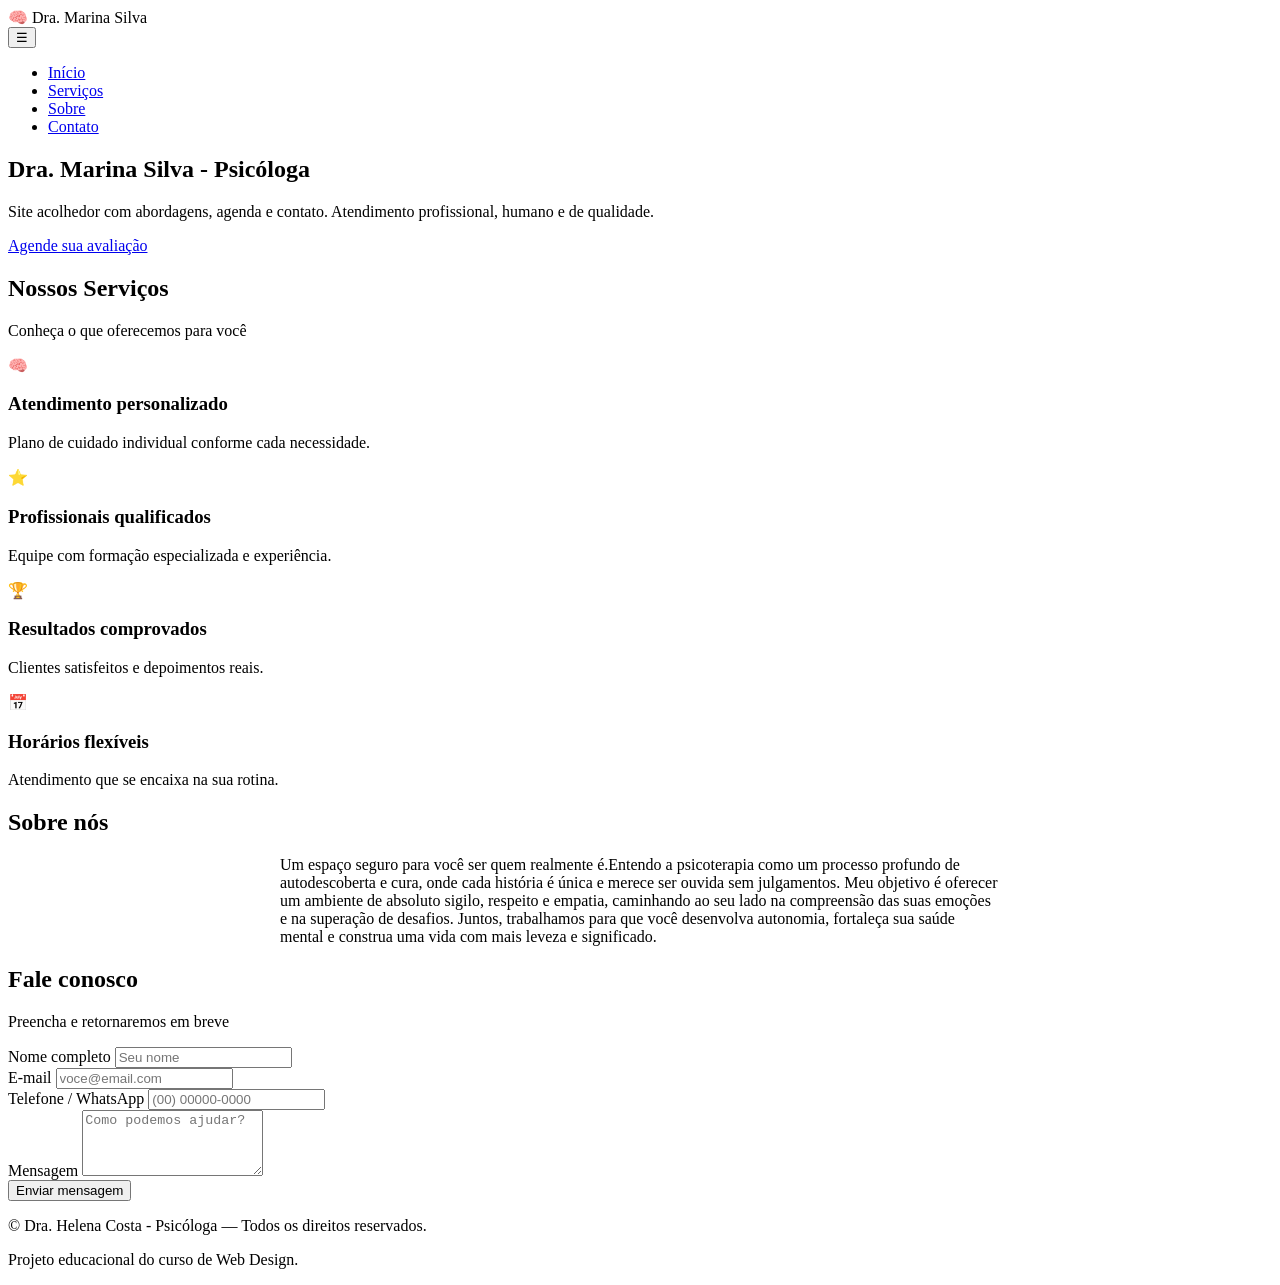
==== projetos-final-2026-2/04-psicologa/index.html @ 13c584ec "projeto final" ====
<!DOCTYPE html>
<!--
  Dra. Marina Silva - Psicóloga
  Projeto didático do curso de Web Design.
  Estrutura: header, hero, serviços (cards), sobre, contato (form), footer.
-->
<html lang="pt-BR">
<head>
  <meta charset="UTF-8" />
  <!-- viewport torna o site responsivo no celular -->
  <meta name="viewport" content="width=device-width, initial-scale=1.0" />
  <title>Dra. Marina Silva - Psicóloga</title>
  <meta name="description" content="Site acolhedor com abordagens, agenda e contato." />
  <link rel="stylesheet" href="styles.css" />
</head>
<body>

  <!-- CABEÇALHO com navegação -->
  <header class="site-header">
    <div class="nav">
      <div class="logo">🧠 Dra. Marina Silva</div>
      <button class="menu-toggle" aria-label="Abrir menu">☰</button>
      <ul id="menu">
        <li><a href="#inicio">Início</a></li>
        <li><a href="#servicos">Serviços</a></li>
        <li><a href="#sobre">Sobre</a></li>
        <li><a href="#contato">Contato</a></li>
      </ul>
    </div>
  </header>

  <!-- HERO: primeira impressão do site -->
  <section class="hero" id="inicio">
    <h1>Dra. Marina Silva - Psicóloga</h1>
    <p>Site acolhedor com abordagens, agenda e contato. Atendimento profissional, humano e de qualidade.</p>
    <a href="#contato" class="btn">Agende sua avaliação</a>
  </section>

  <!-- SERVIÇOS em formato de cards -->
  <section id="servicos">
    <div class="container">
      <h2>Nossos Serviços</h2>
      <p class="subtitle">Conheça o que oferecemos para você</p>
      <div class="grid">
        <article class="card">
          <div class="icon">🧠</div>
          <h3>Atendimento personalizado</h3>
          <p>Plano de cuidado individual conforme cada necessidade.</p>
        </article>
        <article class="card">
          <div class="icon">⭐</div>
          <h3>Profissionais qualificados</h3>
          <p>Equipe com formação especializada e experiência.</p>
        </article>
        <article class="card">
          <div class="icon">🏆</div>
          <h3>Resultados comprovados</h3>
          <p>Clientes satisfeitos e depoimentos reais.</p>
        </article>
        <article class="card">
          <div class="icon">📅</div>
          <h3>Horários flexíveis</h3>
          <p>Atendimento que se encaixa na sua rotina.</p>
        </article>
      </div>
    </div>
  </section>

  <!-- SOBRE -->
  <section id="sobre" style="background:#fff;">
    <div class="container">
      <h2>Sobre nós</h2>
      <p class="subtitle" style="max-width:720px; margin-left:auto; margin-right:auto;">
         Um espaço seguro para você ser quem realmente é.Entendo a psicoterapia como um processo profundo de autodescoberta e cura, onde cada história é única e merece ser ouvida sem julgamentos. Meu objetivo é oferecer um ambiente de absoluto sigilo, respeito e empatia, caminhando ao seu lado na compreensão das suas emoções e na superação de desafios. Juntos, trabalhamos para que você desenvolva autonomia, fortaleça sua saúde mental e construa uma vida com mais leveza e significado.
      </p>
    </div>
  </section>

  <!-- CONTATO com formulário -->
  <section id="contato">
    <div class="container">
      <h2>Fale conosco</h2>
      <p class="subtitle">Preencha e retornaremos em breve</p>
      <form class="contact" id="formContato" novalidate>
        <div>
          <label for="nome">Nome completo</label>
          <input type="text" id="nome" name="nome" required placeholder="Seu nome" />
        </div>
        <div>
          <label for="email">E-mail</label>
          <input type="email" id="email" name="email" required placeholder="voce@email.com" />
        </div>
        <div>
          <label for="telefone">Telefone / WhatsApp</label>
          <input type="tel" id="telefone" name="telefone" placeholder="(00) 00000-0000" />
        </div>
        <div>
          <label for="mensagem">Mensagem</label>
          <textarea id="mensagem" name="mensagem" rows="4" required placeholder="Como podemos ajudar?"></textarea>
        </div>
        <button type="submit" class="btn primary">Enviar mensagem</button>
        <div class="mensagem-feedback" id="feedback"></div>
      </form>
    </div>
  </section>

  <footer>
    <p>© <span id="ano"></span> Dra. Helena Costa - Psicóloga — Todos os direitos reservados.</p>
    <p>Projeto educacional do curso de Web Design.</p>
  </footer>

  <script src="script.js"></script>
</body>
</html>
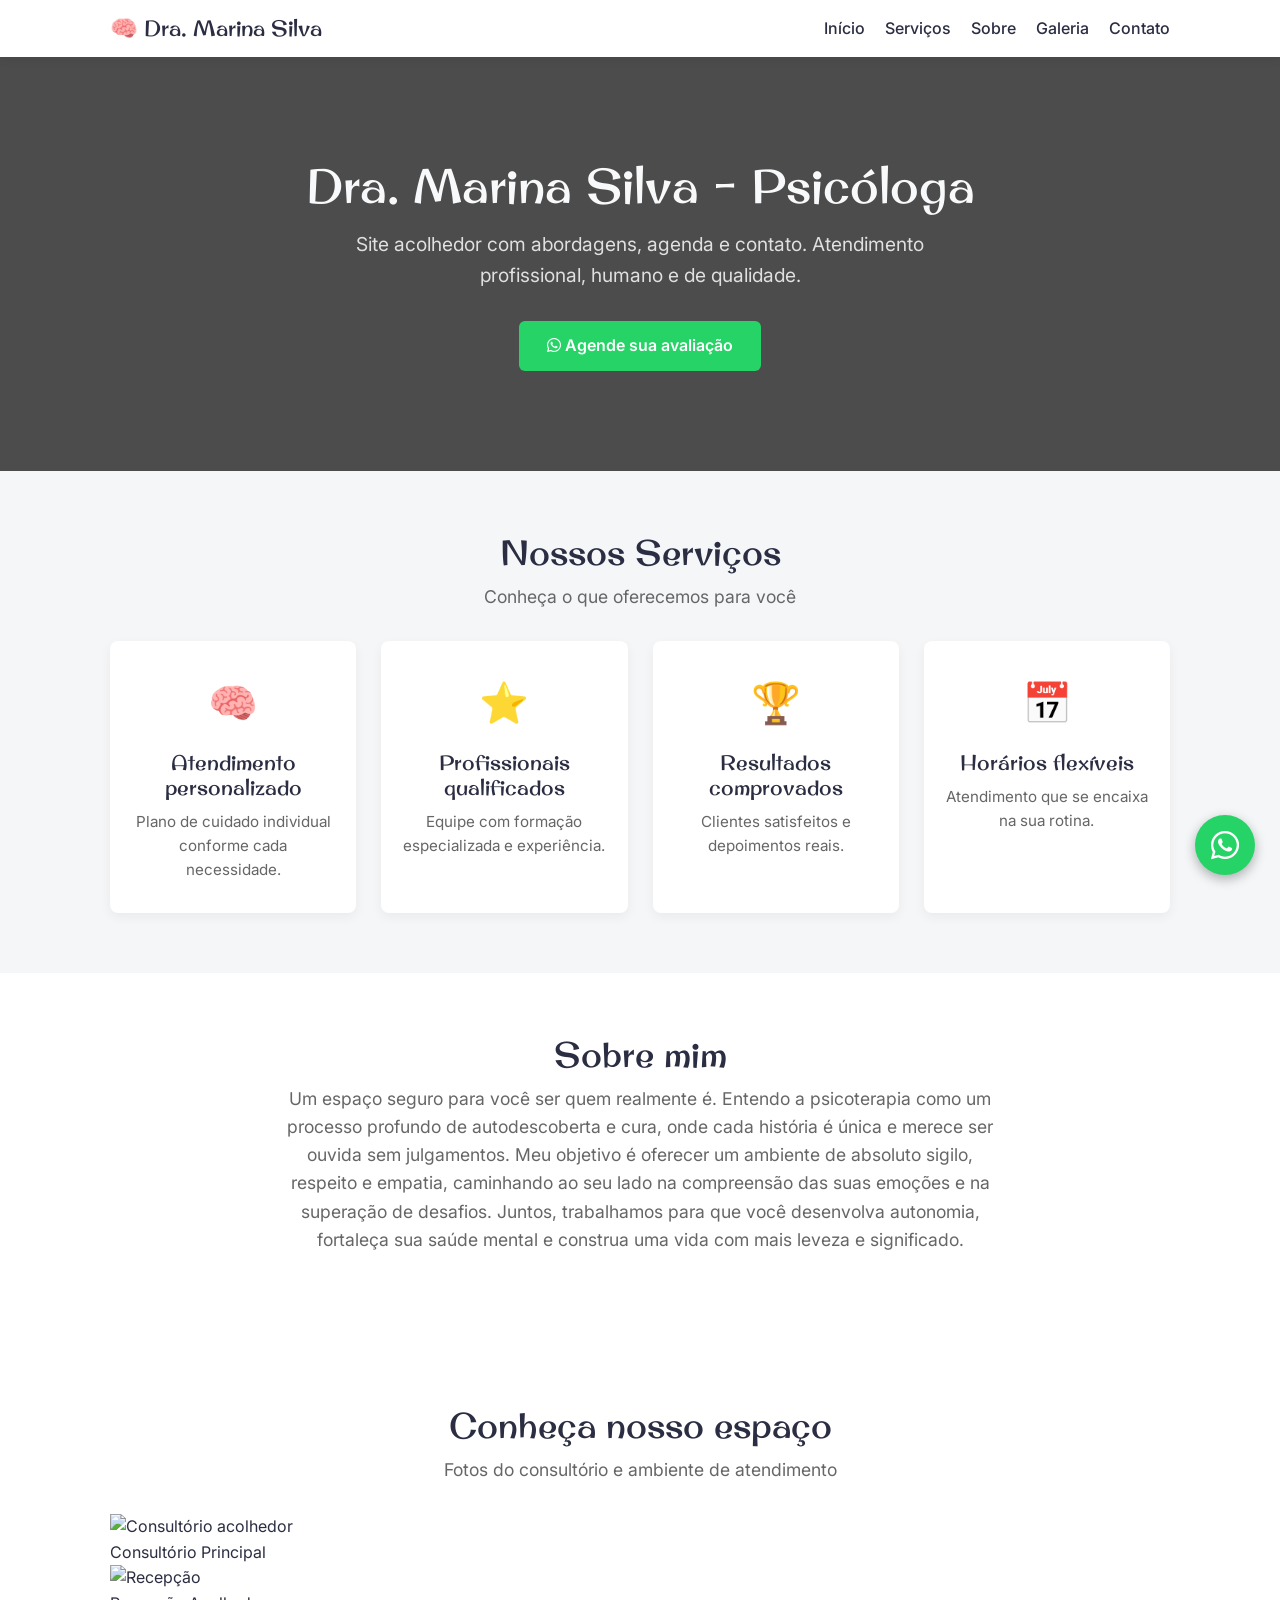
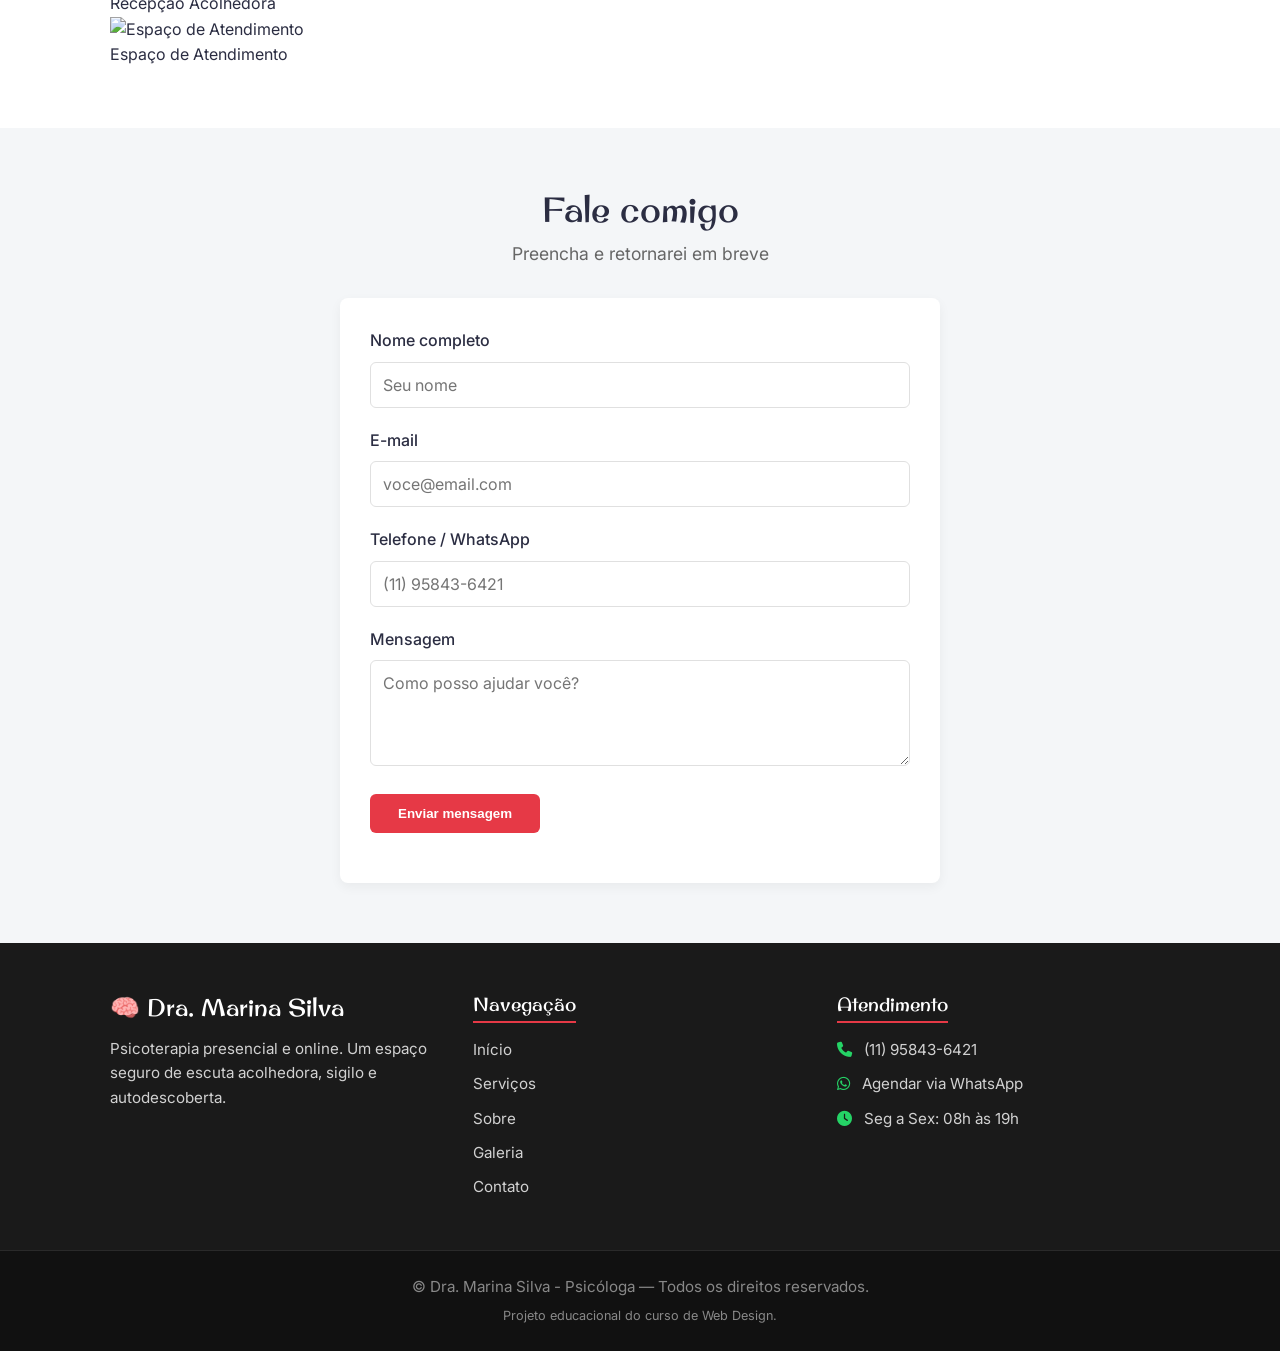
==== commit ea0cc6c7: "projeto-final" ====
--- a/projetos-final-2026-2/04-psicologa/index.html
+++ b/projetos-final-2026-2/04-psicologa/index.html
@@ -2,7 +2,7 @@
 <!--
   Dra. Marina Silva - Psicóloga
   Projeto didático do curso de Web Design.
-  Estrutura: header, hero, serviços (cards), sobre, contato (form), footer.
+  Estrutura: header, hero, serviços (cards), sobre, galeria, contato (form), footer.
 -->
 <html lang="pt-BR">
 <head>
@@ -11,6 +11,15 @@
   <meta name="viewport" content="width=device-width, initial-scale=1.0" />
   <title>Dra. Marina Silva - Psicóloga</title>
   <meta name="description" content="Site acolhedor com abordagens, agenda e contato." />
+
+  <!-- Fonte Original Surfer + Inter do Google Fonts -->
+  <link rel="preconnect" href="https://fonts.googleapis.com">
+  <link rel="preconnect" href="https://fonts.gstatic.com" crossorigin>
+  <link href="https://fonts.googleapis.com/css2?family=Inter:wght@400;500;600&family=Original+Surfer&display=swap" rel="stylesheet">
+
+  <!-- Font Awesome para ícones modernos (WhatsApp, telefone, etc) -->
+  <link rel="stylesheet" href="https://cdnjs.cloudflare.com/ajax/libs/font-awesome/6.5.1/css/all.min.css">
+
   <link rel="stylesheet" href="styles.css" />
 </head>
 <body>
@@ -24,6 +33,7 @@
         <li><a href="#inicio">Início</a></li>
         <li><a href="#servicos">Serviços</a></li>
         <li><a href="#sobre">Sobre</a></li>
+        <li><a href="#galeria">Galeria</a></li>
         <li><a href="#contato">Contato</a></li>
       </ul>
     </div>
@@ -33,7 +43,9 @@
   <section class="hero" id="inicio">
     <h1>Dra. Marina Silva - Psicóloga</h1>
     <p>Site acolhedor com abordagens, agenda e contato. Atendimento profissional, humano e de qualidade.</p>
-    <a href="#contato" class="btn">Agende sua avaliação</a>
+    <a href="https://wa.me/5511958436421?text=Olá!%20Gostaria%20de%20agendar%20uma%20consulta." target="_blank" rel="noopener noreferrer" class="btn btn-whatsapp">
+      <i class="fa-brands fa-whatsapp"></i> Agende sua avaliação
+    </a>
   </section>
 
   <!-- SERVIÇOS em formato de cards -->
@@ -69,18 +81,46 @@
   <!-- SOBRE -->
   <section id="sobre" style="background:#fff;">
     <div class="container">
-      <h2>Sobre nós</h2>
+      <h2>Sobre mim</h2>
       <p class="subtitle" style="max-width:720px; margin-left:auto; margin-right:auto;">
-         Um espaço seguro para você ser quem realmente é.Entendo a psicoterapia como um processo profundo de autodescoberta e cura, onde cada história é única e merece ser ouvida sem julgamentos. Meu objetivo é oferecer um ambiente de absoluto sigilo, respeito e empatia, caminhando ao seu lado na compreensão das suas emoções e na superação de desafios. Juntos, trabalhamos para que você desenvolva autonomia, fortaleça sua saúde mental e construa uma vida com mais leveza e significado.
+        Um espaço seguro para você ser quem realmente é. Entendo a psicoterapia como um processo profundo de autodescoberta e cura, onde cada história é única e merece ser ouvida sem julgamentos. Meu objetivo é oferecer um ambiente de absoluto sigilo, respeito e empatia, caminhando ao seu lado na compreensão das suas emoções e na superação de desafios. Juntos, trabalhamos para que você desenvolva autonomia, fortaleça sua saúde mental e construa uma vida com mais leveza e significado.
       </p>
+    </div>
+  </section>
+
+  <!-- GALERIA DE FOTOS (NOVA SEÇÃO) -->
+  <section id="galeria">
+    <div class="container">
+      <h2>Conheça nosso espaço</h2>
+      <p class="subtitle">Fotos do consultório e ambiente de atendimento</p>
+      
+      <div class="galeria-grid">
+        <!-- Foto 1 -->
+        <div class="galeria-item">
+          <img src="https://images.unsplash.com/photo-1573496359142-b8d87734a5a2?auto=format&fit=crop&w=600&q=80" alt="Consultório acolhedor" />
+          <div class="galeria-legenda">Consultório Principal</div>
+        </div>
+
+        <!-- Foto 2 -->
+        <div class="galeria-item">
+          <img src="https://images.unsplash.com/photo-1497366216548-37526070297c?auto=format&fit=crop&w=600&q=80" alt="Recepção" />
+          <div class="galeria-legenda">Recepção Acolhedora</div>
+        </div>
+
+        <!-- Foto 3 -->
+        <div class="galeria-item">
+          <img src="https://images.unsplash.com/photo-1527192491265-7e15c55b1ed2?auto=format&fit=crop&w=600&q=80" alt="Espaço de Atendimento" />
+          <div class="galeria-legenda">Espaço de Atendimento</div>
+        </div>
+      </div>
     </div>
   </section>
 
   <!-- CONTATO com formulário -->
   <section id="contato">
     <div class="container">
-      <h2>Fale conosco</h2>
-      <p class="subtitle">Preencha e retornaremos em breve</p>
+      <h2>Fale comigo</h2>
+      <p class="subtitle">Preencha e retornarei em breve</p>
       <form class="contact" id="formContato" novalidate>
         <div>
           <label for="nome">Nome completo</label>
@@ -92,11 +132,11 @@
         </div>
         <div>
           <label for="telefone">Telefone / WhatsApp</label>
-          <input type="tel" id="telefone" name="telefone" placeholder="(00) 00000-0000" />
+          <input type="tel" id="telefone" name="telefone" placeholder="(11) 95843-6421" />
         </div>
         <div>
           <label for="mensagem">Mensagem</label>
-          <textarea id="mensagem" name="mensagem" rows="4" required placeholder="Como podemos ajudar?"></textarea>
+          <textarea id="mensagem" name="mensagem" rows="4" required placeholder="Como posso ajudar você?"></textarea>
         </div>
         <button type="submit" class="btn primary">Enviar mensagem</button>
         <div class="mensagem-feedback" id="feedback"></div>
@@ -104,11 +144,50 @@
     </div>
   </section>
 
-  <footer>
-    <p>© <span id="ano"></span> Dra. Helena Costa - Psicóloga — Todos os direitos reservados.</p>
-    <p>Projeto educacional do curso de Web Design.</p>
+  <!-- RODAPÉ MODERNO -->
+  <footer class="site-footer">
+    <div class="container footer-container">
+      <div class="footer-col">
+        <h3 class="footer-logo">🧠 Dra. Marina Silva</h3>
+        <p>Psicoterapia presencial e online. Um espaço seguro de escuta acolhedora, sigilo e autodescoberta.</p>
+      </div>
+
+      <div class="footer-col">
+        <h4>Navegação</h4>
+        <ul>
+          <li><a href="#inicio">Início</a></li>
+          <li><a href="#servicos">Serviços</a></li>
+          <li><a href="#sobre">Sobre</a></li>
+          <li><a href="#galeria">Galeria</a></li>
+          <li><a href="#contato">Contato</a></li>
+        </ul>
+      </div>
+
+      <div class="footer-col">
+        <h4>Atendimento</h4>
+        <p><i class="fa-solid fa-phone"></i> (11) 95843-6421</p>
+        <p><i class="fa-brands fa-whatsapp"></i> <a href="https://wa.me/5511958436421" target="_blank" rel="noopener noreferrer">Agendar via WhatsApp</a></p>
+        <p><i class="fa-solid fa-clock"></i> Seg a Sex: 08h às 19h</p>
+      </div>
+    </div>
+
+    <div class="footer-bottom">
+      <div class="container">
+        <p>© <span id="ano"></span> Dra. Marina Silva - Psicóloga — Todos os direitos reservados.</p>
+        <p><small>Projeto educacional do curso de Web Design.</small></p>
+      </div>
+    </div>
   </footer>
+
+  <!-- BOTÃO FLUTUANTE DO WHATSAPP -->
+  <a href="https://wa.me/5511958436421?text=Olá,%20Dra.%20Marina!%20Vim%20pelo%20site%20e%20gostaria%20de%20mais%20informações." 
+     class="whatsapp-float" 
+     target="_blank" 
+     rel="noopener noreferrer" 
+     aria-label="Falar no WhatsApp">
+    <i class="fa-brands fa-whatsapp"></i>
+  </a>
 
   <script src="script.js"></script>
 </body>
-</html>
+</html>
--- a/projetos-final-2026-2/04-psicologa/styles.css
+++ b/projetos-final-2026-2/04-psicologa/styles.css
@@ -0,0 +1,390 @@
+/* ==========================================================================
+   CONFIGURAÇÕES GERAIS E VARIÁVEIS (CORES ORIGINAIS)
+   ========================================================================== */
+:root {
+  --primary-color: #e63946;
+  --primary-hover: #c82333;
+  --whatsapp-color: #25d366;
+  --whatsapp-hover: #20ba5a;
+  --dark-bg: #1a1a1a;
+  --dark-footer-bottom: #111111;
+  --text-dark: #2b2d42;
+  --text-light: #f8f9fa;
+  --text-muted: #888888;
+  --bg-light: #f4f6f8;
+  --border-color: #e0e0e0;
+}
+
+* {
+  box-sizing: border-box;
+  margin: 0;
+  padding: 0;
+}
+
+body {
+  font-family: 'Inter', system-ui, -apple-system, BlinkMacSystemFont, 'Segoe UI', Roboto, sans-serif;
+  color: var(--text-dark);
+  background-color: #ffffff;
+  line-height: 1.6;
+}
+
+/* ==========================================================================
+   TIPOGRAFIA (FONTE ORIGINAL SURFER NOS TÍTULOS)
+   ========================================================================== */
+h1, h2, h3, h4, .logo, .footer-logo {
+  font-family: 'Original Surfer', cursive, sans-serif;
+  font-weight: 400;
+  line-height: 1.2;
+}
+
+/* ==========================================================================
+   CONTAINER E ESTRUTURA
+   ========================================================================== */
+.container {
+  max-width: 1100px;
+  margin: 0 auto;
+  padding: 0 20px;
+}
+
+section {
+  padding: 60px 0;
+}
+
+.subtitle {
+  color: #666;
+  font-size: 1.1rem;
+  margin-bottom: 30px;
+  text-align: center;
+}
+
+h2 {
+  text-align: center;
+  font-size: 2.2rem;
+  margin-bottom: 10px;
+  color: var(--text-dark);
+}
+
+/* ==========================================================================
+   CABEÇALHO (HEADER) E NAVEGAÇÃO
+   ========================================================================== */
+.site-header {
+  background-color: #ffffff;
+  box-shadow: 0 2px 10px rgba(0, 0, 0, 0.08);
+  position: sticky;
+  top: 0;
+  z-index: 100;
+}
+
+.nav {
+  display: flex;
+  justify-content: space-between;
+  align-items: center;
+  max-width: 1100px;
+  margin: 0 auto;
+  padding: 15px 20px;
+}
+
+.logo {
+  font-size: 1.4rem;
+  color: var(--text-dark);
+}
+
+#menu {
+  display: flex;
+  list-style: none;
+  gap: 20px;
+}
+
+#menu a {
+  text-decoration: none;
+  color: var(--text-dark);
+  font-weight: 500;
+  transition: color 0.2s ease;
+}
+
+#menu a:hover {
+  color: var(--primary-color);
+}
+
+.menu-toggle {
+  display: none;
+  background: none;
+  border: none;
+  font-size: 1.8rem;
+  cursor: pointer;
+}
+
+/* ==========================================================================
+   HERO SECTION
+   ========================================================================== */
+.hero {
+  background: linear-gradient(rgba(0, 0, 0, 0.7), rgba(0, 0, 0, 0.7)), url('https://images.unsplash.com/photo-1573496359142-b8d87734a5a2?auto=format&fit=crop&w=1350&q=80') center/cover no-repeat;
+  color: var(--text-light);
+  text-align: center;
+  padding: 100px 20px;
+}
+
+.hero h1 {
+  font-size: 3rem;
+  margin-bottom: 15px;
+}
+
+.hero p {
+  font-size: 1.2rem;
+  max-width: 650px;
+  margin: 0 auto 30px auto;
+  color: #e0e0e0;
+}
+
+/* Botões */
+.btn {
+  display: inline-block;
+  padding: 12px 28px;
+  border-radius: 6px;
+  text-decoration: none;
+  font-weight: 600;
+  cursor: pointer;
+  border: none;
+  transition: all 0.3s ease;
+}
+
+.btn-whatsapp {
+  background-color: var(--whatsapp-color);
+  color: #ffffff;
+}
+
+.btn-whatsapp:hover {
+  background-color: var(--whatsapp-hover);
+  transform: translateY(-2px);
+}
+
+.btn.primary {
+  background-color: var(--primary-color);
+  color: #ffffff;
+}
+
+.btn.primary:hover {
+  background-color: var(--primary-hover);
+}
+
+/* ==========================================================================
+   SERVIÇOS (CARDS)
+   ========================================================================== */
+#servicos {
+  background-color: var(--bg-light);
+}
+
+.grid {
+  display: grid;
+  grid-template-columns: repeat(auto-fit, minmax(240px, 1fr));
+  gap: 25px;
+  margin-top: 20px;
+}
+
+.card {
+  background: #ffffff;
+  padding: 30px 20px;
+  border-radius: 8px;
+  text-align: center;
+  box-shadow: 0 4px 12px rgba(0, 0, 0, 0.05);
+  transition: transform 0.3s ease, box-shadow 0.3s ease;
+}
+
+.card:hover {
+  transform: translateY(-5px);
+  box-shadow: 0 8px 20px rgba(0, 0, 0, 0.1);
+}
+
+.card .icon {
+  font-size: 2.5rem;
+  margin-bottom: 15px;
+}
+
+.card h3 {
+  font-size: 1.3rem;
+  margin-bottom: 10px;
+}
+
+.card p {
+  color: #666;
+  font-size: 0.95rem;
+}
+
+/* ==========================================================================
+   CONTATO (FORMULÁRIO)
+   ========================================================================== */
+#contato {
+  background-color: var(--bg-light);
+}
+
+.contact {
+  max-width: 600px;
+  margin: 0 auto;
+  background: #ffffff;
+  padding: 30px;
+  border-radius: 8px;
+  box-shadow: 0 4px 12px rgba(0, 0, 0, 0.05);
+}
+
+.contact div {
+  margin-bottom: 20px;
+}
+
+.contact label {
+  display: block;
+  margin-bottom: 8px;
+  font-weight: 500;
+}
+
+.contact input,
+.contact textarea {
+  width: 100%;
+  padding: 12px;
+  border: 1px solid var(--border-color);
+  border-radius: 6px;
+  font-family: inherit;
+  font-size: 1rem;
+}
+
+.contact input:focus,
+.contact textarea:focus {
+  outline: none;
+  border-color: var(--primary-color);
+}
+
+/* ==========================================================================
+   RODAPÉ (FOOTER) MODERNO
+   ========================================================================== */
+.site-footer {
+  background-color: var(--dark-bg);
+  color: #d1d1d1;
+  padding-top: 50px;
+  font-size: 0.95rem;
+}
+
+.footer-container {
+  display: grid;
+  grid-template-columns: repeat(auto-fit, minmax(220px, 1fr));
+  gap: 30px;
+  padding-bottom: 40px;
+}
+
+.footer-col h3.footer-logo {
+  color: #ffffff;
+  font-size: 1.5rem;
+  margin-bottom: 15px;
+}
+
+.footer-col h4 {
+  color: #ffffff;
+  margin-bottom: 15px;
+  font-size: 1.2rem;
+  border-bottom: 2px solid var(--primary-color);
+  display: inline-block;
+  padding-bottom: 5px;
+}
+
+.footer-col ul {
+  list-style: none;
+}
+
+.footer-col ul li {
+  margin-bottom: 10px;
+}
+
+.footer-col a {
+  color: #d1d1d1;
+  text-decoration: none;
+  transition: color 0.2s ease;
+}
+
+.footer-col a:hover {
+  color: var(--whatsapp-color);
+}
+
+.footer-col p {
+  margin-bottom: 10px;
+}
+
+.footer-col i {
+  margin-right: 8px;
+  color: var(--whatsapp-color);
+}
+
+.footer-bottom {
+  background-color: var(--dark-footer-bottom);
+  text-align: center;
+  padding: 20px 0;
+  border-top: 1px solid #2a2a2a;
+}
+
+.footer-bottom p {
+  margin: 4px 0;
+  color: var(--text-muted);
+}
+
+/* ==========================================================================
+   BOTÃO FLUTUANTE DO WHATSAPP
+   ========================================================================== */
+.whatsapp-float {
+  position: fixed;
+  width: 60px;
+  height: 60px;
+  bottom: 25px;
+  right: 25px;
+  background-color: var(--whatsapp-color);
+  color: #ffffff;
+  border-radius: 50px;
+  text-align: center;
+  font-size: 32px;
+  box-shadow: 0px 4px 12px rgba(0, 0, 0, 0.3);
+  z-index: 1000;
+  display: flex;
+  align-items: center;
+  justify-content: center;
+  text-decoration: none;
+  transition: transform 0.3s ease, background-color 0.3s ease;
+}
+
+.whatsapp-float:hover {
+  transform: scale(1.1);
+  background-color: var(--whatsapp-hover);
+  color: #ffffff;
+}
+
+/* ==========================================================================
+   RESPONSIVIDADE (DISPOSITIVOS MÓVEIS)
+   ========================================================================== */
+@media (max-width: 768px) {
+  .menu-toggle {
+    display: block;
+  }
+
+  #menu {
+    display: none;
+    flex-direction: column;
+    width: 100%;
+    position: absolute;
+    top: 60px;
+    left: 0;
+    background-color: #ffffff;
+    padding: 20px;
+    box-shadow: 0 4px 10px rgba(0, 0, 0, 0.1);
+  }
+
+  #menu.active {
+    display: flex;
+  }
+
+  .hero h1 {
+    font-size: 2.2rem;
+  }
+
+  .whatsapp-float {
+    width: 50px;
+    height: 50px;
+    font-size: 26px;
+    bottom: 20px;
+    right: 20px;
+  }
+}
